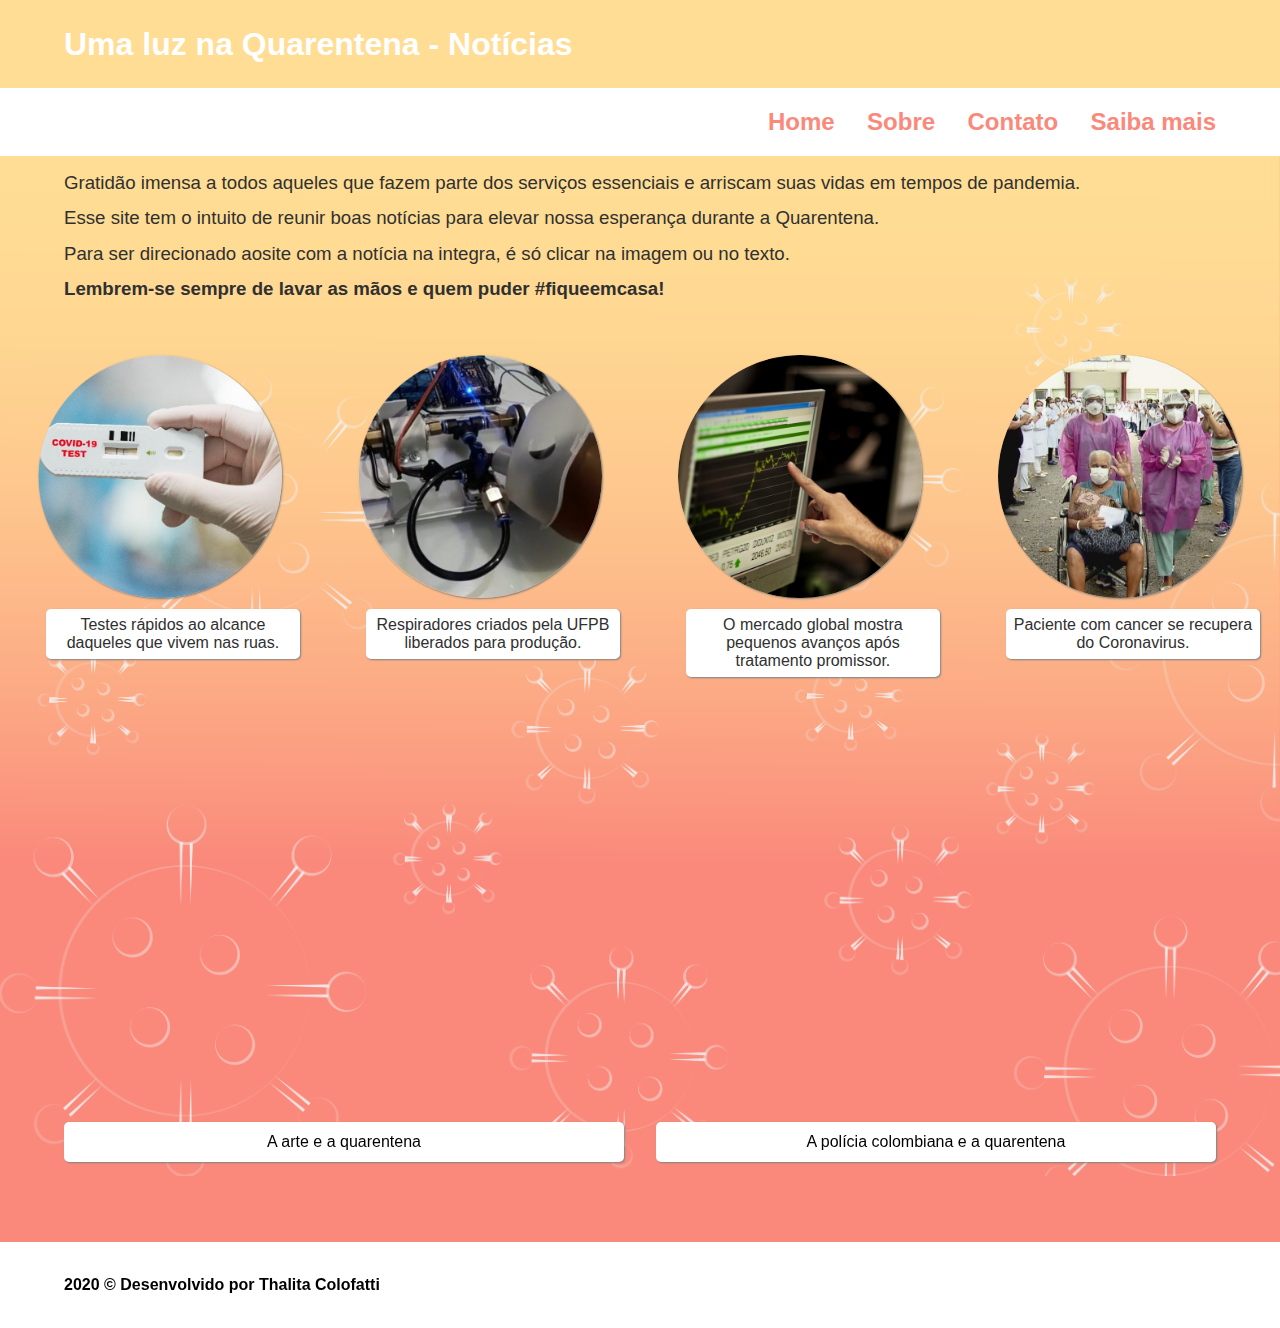
==== index.html @ b5f338f0 "Arquivos html, png, jpg, css e md adicionados no site" ====
<!doctype html>
<html lang="pt-br">

<head>
    <link rel="shortcut icon" href="imagens/icon.png"/>
    <title>Uma luz na Quarentena - covid19✨</title>
    <link rel="stylesheet" href="estilohome.css" />
</head>

<body>
    <div id="cabecalho">
        <h1>Uma luz na Quarentena - Notícias</h1>
    </div>
    <div id="navbar">
        <div><a href="index.html"><h2><b>Home</b></h2></a></div>
        <div><a href="sobre.html"><h2><b>Sobre</b></h2></a></div>
        <div><a href="contato.html"><h2><b>Contato</b></h2></a></div>
        <div><a href="saibamais.html"><h2><b>Saiba mais</b></h2></a></div>
    </div>  
    <div id="conteudo">
        <div id="apresentacao">
            <p class="textap">Gratidão imensa a todos aqueles que fazem parte dos serviços essenciais e arriscam suas vidas em tempos de pandemia.</p>
            <p class="textap">Esse site tem o intuito de reunir boas notícias para elevar nossa esperança durante a Quarentena.</p>
            <p class="textap">Para ser direcionado aosite com a notícia na integra, é só clicar na imagem ou no texto.</p>
            <p class="textap"><b>Lembrem-se sempre de lavar as mãos e quem puder #fiqueemcasa!</b></p>
        </div>
        <div id="noticias">
            <div class="noticiasDestaque">
                <a href="https://noticias.uol.com.br/saude/ultimas-noticias/redacao/2020/04/16/salvador-oferece-testes-rapidos-de-coronavirus-para-populacao-de-rua.htm">
                    <img class="imgDestaque" src="imagens/testecovid19.png"/>
                </a>
                <a href="https://noticias.uol.com.br/saude/ultimas-noticias/redacao/2020/04/16/salvador-oferece-testes-rapidos-de-coronavirus-para-populacao-de-rua.htm">
                    <p class="linkDestaque">Testes rápidos ao alcance daqueles que vivem nas ruas.</p>
                </a>
            </div>
            <div class="noticiasDestaque">
                <a href="https://g1.globo.com/pb/paraiba/noticia/2020/04/14/respirador-de-r-400-criado-pela-ufpb-e-liberado-para-producao-por-empresas.ghtml">
                    <img class="imgDestaque" src="imagens/respiradores.png"/>
                </a>
                <a href="https://g1.globo.com/pb/paraiba/noticia/2020/04/14/respirador-de-r-400-criado-pela-ufpb-e-liberado-para-producao-por-empresas.ghtml">    
                    <p class="linkDestaque">Respiradores criados pela UFPB liberados para produção.</p>
                </a>
            </div>
            <div class="noticiasDestaque">
                <a  href="https://valor.globo.com/financas/noticia/2020/04/17/potencial-de-droga-para-tratamento-de-covid-19-anima-mercados-globais.ghtml">
                    <img class="imgDestaque" src="imagens/mercado.png"/>
                </a>   
                <a  href="https://valor.globo.com/financas/noticia/2020/04/17/potencial-de-droga-para-tratamento-de-covid-19-anima-mercados-globais.ghtml">
                    <p class="linkDestaque">O mercado global mostra pequenos avanços após tratamento promissor.</p>
                </a>
            </div>
            <div class="noticiasDestaque">
                <a href="https://g1.globo.com/sp/santos-regiao/mais-saude/noticia/2020/04/17/idoso-de-76-anos-com-cancer-vence-o-coronavirus-em-sp-nosso-guerreiro.ghtml">
                    <img class="imgDestaque" src="imagens/paciente com cancer.png"/>
                </a>
                <a href="https://g1.globo.com/sp/santos-regiao/mais-saude/noticia/2020/04/17/idoso-de-76-anos-com-cancer-vence-o-coronavirus-em-sp-nosso-guerreiro.ghtml">   
                    <p class="linkDestaque">Paciente com cancer se recupera do Coronavirus.</p>
                </a>
            </div>
        </div>
        <div id="videos">
            <div class="videoDestaque">
                <iframe width="560" height="315" src="https://www.youtube.com/embed/b-xvUvusaZQ" frameborder="0" allow="accelerometer; autoplay; encrypted-media; gyroscope; picture-in-picture" allowfullscreen></iframe>
                <p class="descVideo">A arte e a quarentena</p>
            </div>
            <div class="videoDestaque">
                <iframe width="560" height="315" src="https://www.youtube.com/embed/DevnuL7g2V0" frameborder="0" allow="accelerometer; autoplay; encrypted-media; gyroscope; picture-in-picture" allowfullscreen></iframe>
                <p class="descVideo">A polícia colombiana e a quarentena</p>
            </div>
        </div>
    </div>

    <div id="rodape">
        <h4>2020 © Desenvolvido por Thalita Colofatti</h4>
    </div>

</body>

</html>
---- estilohome.css ----
body{
        background-image: url("imagens/home.png");
        background-repeat: no-repeat;
        background-position: center center;
        background-size: 100%;
        background-attachment: scroll;
        background-color: #fa897b;
        font-family: 'Gill Sans', 'Gill Sans MT', Calibri, 'Trebuchet MS', sans-serif;
        margin: 0%;
        padding: 0%;
}

#cabecalho{
    color: #ffdd94;
    margin: 0%;
}

h1{
    color: #ffffff;
    background-color: #ffdd94;
    background: size 100%;
    text-align: left;
    padding-left: 5%;
    padding-top: 2%;
    padding-bottom: 2%;
    margin: 0%;
}

#navbar{
    display: flex;
    justify-content: space-between;
    padding-left: 60%;
    padding-right: 5%;
    padding-bottom: 0%;
    padding-top: 0%;
    background-color: #ffffff;
    margin: 0%;
}

a{
    font-family: 'Gill Sans', 'Gill Sans MT', Calibri, 'Trebuchet MS', sans-serif;
    color: #fa897b;
    text-decoration: unset;
    margin: 0%;
}

a:link{
    color: #fa897b;
}

a:hover{
    color: #ffdd94;
}

#apresentacao{
    margin-top: 0%;
}

.textap{
    padding-left: 5%;
    text-align: left;
    font-size: 14pt;
    color: rgb(48, 48, 48);
    line-height: 0.9;
}


#noticias{
    display: flex;
    justify-content: space-between;

}

.noticiasDestaque{
    padding: 0%;
    margin: 3%;
}

.imgDestaque{
    margin: 0%;
    border-radius: 50%;
    box-shadow: gray 1px 1px 2px;
    width: 100%;
    height: auto;
    opacity: 1.0;
}

.imgDestaque:hover{
    opacity: 0.5;
}

.linkDestaque{
    margin: 3%;
    justify-content: center;
    text-align: center;
    font-size: 12pt;
    color: rgb(48, 48, 48);
    background-color: #ffffff;
    border: #ffffff 2px solid;
    box-shadow: gray 1px 1px 2px;
    border-radius: 5px;
    width: 99%;
    height: auto;
    padding: 2%;
    opacity: 1.0;
}

.linkDestaque:hover{
    opacity: 0.5;
}

#videos{
    display: flex;
    justify-content: space-between;
    padding: 0%;
    margin: 5%;
}

.descVideo{
    justify-content: center;
    text-align: center;
    font-size: 12pt;
    background-color: #ffffff;
    box-shadow: gray 1px 1px 2px;
    border-radius: 5px;
    padding: 2%;
    opacity: 1.0;
}

.descVideo:hover{
    opacity: 0.5;
}

#rodape{
    background-color: white;
    background-size: 100%;
    margin-top: 5%;
    padding-top: 1%;
    padding-left: 5%;
    padding-bottom: 1%;
}
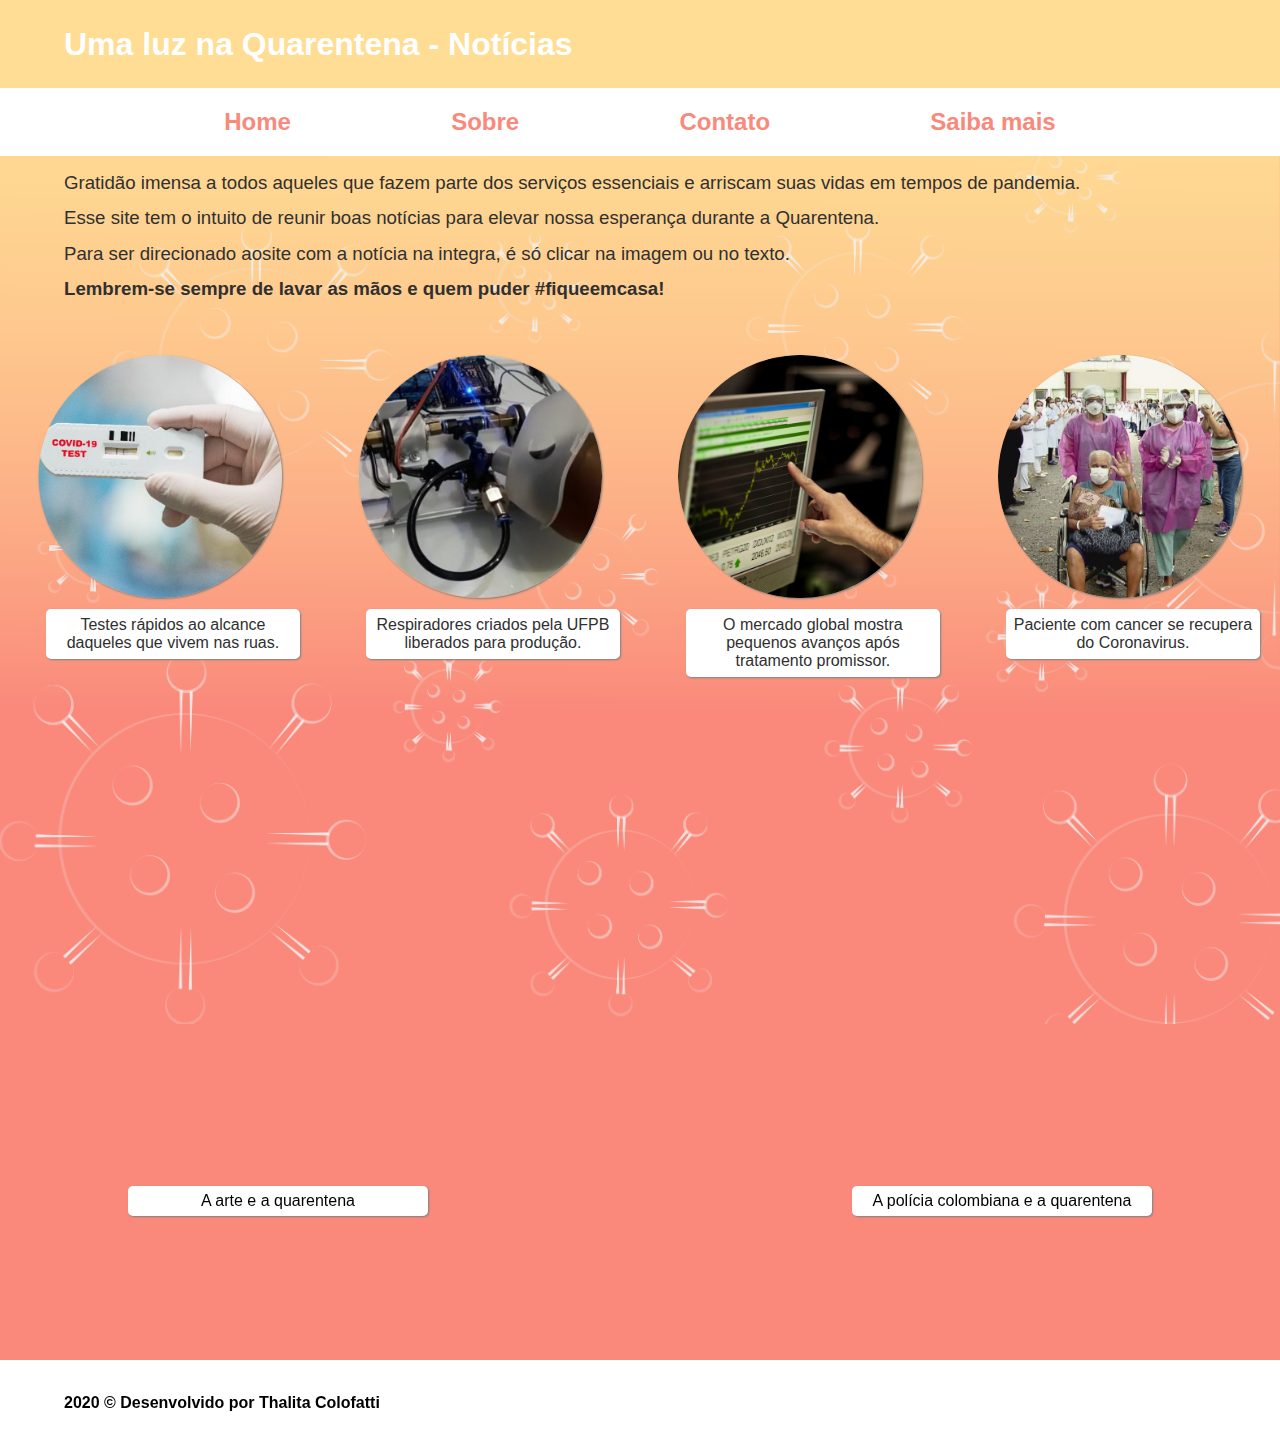
==== commit 52eccda5: "update responsive design" ====
--- a/index.html
+++ b/index.html
@@ -2,6 +2,8 @@
 <html lang="pt-br">
 
 <head>
+    <meta name="viewport" content="width=device-width, initial-scale=1, shrink-to-fit=no">
+    <meta charset="utf-8">
     <link rel="shortcut icon" href="imagens/icon.png"/>
     <title>Uma luz na Quarentena - covid19✨</title>
     <link rel="stylesheet" href="estilohome.css" />
@@ -27,7 +29,7 @@
         <div id="noticias">
             <div class="noticiasDestaque">
                 <a href="https://noticias.uol.com.br/saude/ultimas-noticias/redacao/2020/04/16/salvador-oferece-testes-rapidos-de-coronavirus-para-populacao-de-rua.htm">
-                    <img class="imgDestaque" src="imagens/testecovid19.png"/>
+                    <img class="imgDestaque" src="imagens/testecovid19.png" style="max-width:100%;height:auto;"/>
                 </a>
                 <a href="https://noticias.uol.com.br/saude/ultimas-noticias/redacao/2020/04/16/salvador-oferece-testes-rapidos-de-coronavirus-para-populacao-de-rua.htm">
                     <p class="linkDestaque">Testes rápidos ao alcance daqueles que vivem nas ruas.</p>
@@ -35,7 +37,7 @@
             </div>
             <div class="noticiasDestaque">
                 <a href="https://g1.globo.com/pb/paraiba/noticia/2020/04/14/respirador-de-r-400-criado-pela-ufpb-e-liberado-para-producao-por-empresas.ghtml">
-                    <img class="imgDestaque" src="imagens/respiradores.png"/>
+                    <img class="imgDestaque" src="imagens/respiradores.png" style="max-width:100%;height:auto;"/>
                 </a>
                 <a href="https://g1.globo.com/pb/paraiba/noticia/2020/04/14/respirador-de-r-400-criado-pela-ufpb-e-liberado-para-producao-por-empresas.ghtml">    
                     <p class="linkDestaque">Respiradores criados pela UFPB liberados para produção.</p>
@@ -43,7 +45,7 @@
             </div>
             <div class="noticiasDestaque">
                 <a  href="https://valor.globo.com/financas/noticia/2020/04/17/potencial-de-droga-para-tratamento-de-covid-19-anima-mercados-globais.ghtml">
-                    <img class="imgDestaque" src="imagens/mercado.png"/>
+                    <img class="imgDestaque" src="imagens/mercado.png" style="max-width:100%;height:auto;"/>
                 </a>   
                 <a  href="https://valor.globo.com/financas/noticia/2020/04/17/potencial-de-droga-para-tratamento-de-covid-19-anima-mercados-globais.ghtml">
                     <p class="linkDestaque">O mercado global mostra pequenos avanços após tratamento promissor.</p>
@@ -51,7 +53,7 @@
             </div>
             <div class="noticiasDestaque">
                 <a href="https://g1.globo.com/sp/santos-regiao/mais-saude/noticia/2020/04/17/idoso-de-76-anos-com-cancer-vence-o-coronavirus-em-sp-nosso-guerreiro.ghtml">
-                    <img class="imgDestaque" src="imagens/paciente com cancer.png"/>
+                    <img class="imgDestaque" src="imagens/paciente com cancer.png" style="max-width:100%;height:auto;"/>
                 </a>
                 <a href="https://g1.globo.com/sp/santos-regiao/mais-saude/noticia/2020/04/17/idoso-de-76-anos-com-cancer-vence-o-coronavirus-em-sp-nosso-guerreiro.ghtml">   
                     <p class="linkDestaque">Paciente com cancer se recupera do Coronavirus.</p>
@@ -60,11 +62,11 @@
         </div>
         <div id="videos">
             <div class="videoDestaque">
-                <iframe width="560" height="315" src="https://www.youtube.com/embed/b-xvUvusaZQ" frameborder="0" allow="accelerometer; autoplay; encrypted-media; gyroscope; picture-in-picture" allowfullscreen></iframe>
+                <iframe width="100%" height="315" src="https://www.youtube.com/embed/b-xvUvusaZQ" frameborder="0" allow="accelerometer; autoplay; encrypted-media; gyroscope; picture-in-picture" allowfullscreen></iframe>
                 <p class="descVideo">A arte e a quarentena</p>
             </div>
             <div class="videoDestaque">
-                <iframe width="560" height="315" src="https://www.youtube.com/embed/DevnuL7g2V0" frameborder="0" allow="accelerometer; autoplay; encrypted-media; gyroscope; picture-in-picture" allowfullscreen></iframe>
+                <iframe width="100%" height="315" src="https://www.youtube.com/embed/DevnuL7g2V0" frameborder="0" allow="accelerometer; autoplay; encrypted-media; gyroscope; picture-in-picture" allowfullscreen></iframe>
                 <p class="descVideo">A polícia colombiana e a quarentena</p>
             </div>
         </div>
@@ -76,4 +78,4 @@
 
 </body>
 
-</html>+</html>
--- a/estilohome.css
+++ b/estilohome.css
@@ -1,141 +1,279 @@
-body{
+@media screen and (max-width: 808px){
+    body{
+        background-position: left bottom;
+        width: 100%;
+        background-attachment: scroll;
+        background-color: #ffdd94;
+        background-image: linear-gradient(#ffdd94, #fa897b);
+        font-family: 'Gill Sans', 'Gill Sans MT', Calibri, 'Trebuchet MS', sans-serif;
+        margin: 0%;
+        padding: 0%;
+    }
+
+    #cabecalho{
+        color: #ffdd94;
+        margin: 0%;
+    }
+
+    h1{
+        font-size: 200%;
+        color: #ffffff;
+        background-color: #ffdd94;
+        background: size 100%;
+        text-align: center;
+        padding-left: 5%;
+        padding-top: 2%;
+        padding-bottom: 2%;
+        margin: 0%;
+    }
+
+    #navbar{
+        display: flex;
+        justify-content: space-evenly;
+        padding-left: 5%;
+        padding-right: 5%;
+        background-color: #ffffff;
+        margin: 0%;
+        text-decoration: unset;
+    }
+
+    a{
+        font-size: 100%;
+        font-family: 'Gill Sans', 'Gill Sans MT', Calibri, 'Trebuchet MS', sans-serif;
+        color: #fa897b;
+        text-decoration: unset;
+        margin: 0%;
+        padding-right: 0%;
+    }
+    
+    a:hover{
+        color: #ffdd94;
+        text-decoration: unset;
+    }
+    
+    #apresentacao{
+        margin-top: 0%;
+    }
+
+    .textap{
+        padding-left: 5%;
+        padding-right: 5%;
+        text-align: justify;
+        font-size: 100%;
+        color: rgb(48, 48, 48);
+        line-height: 0.9;
+    }
+
+    #noticias{
+        flex-wrap: wrap;
+        margin: 8%;
+    }
+
+    .noticiasDestaque{
+        padding: 0%;
+        margin: 2%;
+    }
+
+    .imgDestaque{
+        margin: 0%;
+        border-radius: 50%;
+        box-shadow: gray 1px 1px 2px;
+        width: 100%;
+        height: auto;
+        opacity: 1.0;
+    }
+
+    .imgDestaque:hover{
+        opacity: 0.5;
+    }
+
+    .linkDestaque{
+        margin: 3%;
+        justify-self: center;
+        text-align: center;
+        font-size: 100%;
+        color: rgb(48, 48, 48);
+        background-color: #ffffff;
+        border-radius: 5px;
+        width: 90%;
+        height: 5%;
+        padding: 2%;
+        opacity: 1.0;
+    }
+
+    .linkDestaque:hover{
+        opacity: 0.5;
+    }
+
+    #videos{
+        display: block;
+        padding: 0%;
+        margin: 8%;
+    }
+
+    .descVideo{
+        justify-content: center;
+        text-align: center;
+        font-size: 100%;
+        background-color: #ffffff;
+        border-radius: 5px;
+        padding: 2%;
+        opacity: 1.0;
+        margin-bottom: 8%;
+    }
+
+    .descVideo:hover{
+        opacity: 0.5;
+    }
+
+    #rodape{
+        background-color: white;
+        background-size: 100%;
+        margin-top: 5%;
+        padding-top: 1%;
+        padding-left: 5%;
+        padding-bottom: 1%;
+    }
+}
+
+@media screen and (min-width: 809px){
+    body{
         background-image: url("imagens/home.png");
-        background-repeat: no-repeat;
-        background-position: center center;
+        background-repeat: repeat-x;
+        background-position: center top;
         background-size: 100%;
         background-attachment: scroll;
         background-color: #fa897b;
         font-family: 'Gill Sans', 'Gill Sans MT', Calibri, 'Trebuchet MS', sans-serif;
         margin: 0%;
         padding: 0%;
-}
-
-#cabecalho{
-    color: #ffdd94;
-    margin: 0%;
-}
-
-h1{
-    color: #ffffff;
-    background-color: #ffdd94;
-    background: size 100%;
-    text-align: left;
-    padding-left: 5%;
-    padding-top: 2%;
-    padding-bottom: 2%;
-    margin: 0%;
-}
-
-#navbar{
-    display: flex;
-    justify-content: space-between;
-    padding-left: 60%;
-    padding-right: 5%;
-    padding-bottom: 0%;
-    padding-top: 0%;
-    background-color: #ffffff;
-    margin: 0%;
-}
-
-a{
-    font-family: 'Gill Sans', 'Gill Sans MT', Calibri, 'Trebuchet MS', sans-serif;
-    color: #fa897b;
-    text-decoration: unset;
-    margin: 0%;
-}
-
-a:link{
-    color: #fa897b;
-}
-
-a:hover{
-    color: #ffdd94;
-}
-
-#apresentacao{
-    margin-top: 0%;
-}
-
-.textap{
-    padding-left: 5%;
-    text-align: left;
-    font-size: 14pt;
-    color: rgb(48, 48, 48);
-    line-height: 0.9;
-}
-
-
-#noticias{
-    display: flex;
-    justify-content: space-between;
-
-}
-
-.noticiasDestaque{
-    padding: 0%;
-    margin: 3%;
-}
-
-.imgDestaque{
-    margin: 0%;
-    border-radius: 50%;
-    box-shadow: gray 1px 1px 2px;
-    width: 100%;
-    height: auto;
-    opacity: 1.0;
-}
-
-.imgDestaque:hover{
-    opacity: 0.5;
-}
-
-.linkDestaque{
-    margin: 3%;
-    justify-content: center;
-    text-align: center;
-    font-size: 12pt;
-    color: rgb(48, 48, 48);
-    background-color: #ffffff;
-    border: #ffffff 2px solid;
-    box-shadow: gray 1px 1px 2px;
-    border-radius: 5px;
-    width: 99%;
-    height: auto;
-    padding: 2%;
-    opacity: 1.0;
-}
-
-.linkDestaque:hover{
-    opacity: 0.5;
-}
-
-#videos{
-    display: flex;
-    justify-content: space-between;
-    padding: 0%;
-    margin: 5%;
-}
-
-.descVideo{
-    justify-content: center;
-    text-align: center;
-    font-size: 12pt;
-    background-color: #ffffff;
-    box-shadow: gray 1px 1px 2px;
-    border-radius: 5px;
-    padding: 2%;
-    opacity: 1.0;
-}
-
-.descVideo:hover{
-    opacity: 0.5;
-}
-
-#rodape{
-    background-color: white;
-    background-size: 100%;
-    margin-top: 5%;
-    padding-top: 1%;
-    padding-left: 5%;
-    padding-bottom: 1%;
-}
+    }
+
+    #cabecalho{
+        color: #ffdd94;
+        margin: 0%;
+    }
+
+    h1{
+        color: #ffffff;
+        background-color: #ffdd94;
+        background: size 100%;
+        text-align: left;
+        padding-left: 5%;
+        padding-top: 2%;
+        padding-bottom: 2%;
+        margin: 0%;
+    }
+
+    #navbar{
+        display: flex;
+        justify-content: space-evenly;
+        padding-left: 5%;
+        padding-right: 5%;
+        background-color: #ffffff;
+        margin: 0%;
+        text-decoration: unset;
+    }
+
+    a{
+        font-size: 100%;
+        font-family: 'Gill Sans', 'Gill Sans MT', Calibri, 'Trebuchet MS', sans-serif;
+        color: #fa897b;
+        text-decoration: unset;
+        margin: 0%;
+        padding-right: 0%;
+    }
+
+    a:hover{
+        color: #ffdd94;
+        text-decoration: unset;
+    }
+
+    #apresentacao{
+        margin-top: 0%;
+    }
+
+    .textap{
+        padding-left: 5%;
+        text-align: left;
+        font-size: 14pt;
+        color: rgb(48, 48, 48);
+        line-height: 0.9;
+    }
+
+
+    #noticias{
+        display: flex;
+        justify-content: space-between;
+
+    }
+
+    .noticiasDestaque{
+        padding: 0%;
+        margin: 3%;
+    }
+
+    .imgDestaque{
+        margin: 0%;
+        border-radius: 50%;
+        box-shadow: gray 1px 1px 2px;
+        width: 100%;
+        height: auto;
+        opacity: 1.0;
+    }
+
+    .imgDestaque:hover{
+        opacity: 0.5;
+    }
+
+    .linkDestaque{
+        margin: 3%;
+        justify-content: center;
+        text-align: center;
+        font-size: 12pt;
+        color: rgb(48, 48, 48);
+        background-color: #ffffff;
+        border: #ffffff 2px solid;
+        box-shadow: gray 1px 1px 2px;
+        border-radius: 5px;
+        width: 99%;
+        height: auto;
+        padding: 2%;
+        opacity: 1.0;
+    }
+
+    .linkDestaque:hover{
+        opacity: 0.5;
+    }
+
+    #videos{
+        display: flex;
+        justify-content: space-between;
+        padding:0%;
+        margin: 10%;
+    }
+
+    .descVideo{
+        justify-content: center;
+        text-align: center;
+        font-size: 12pt;
+        background-color: #ffffff;
+        box-shadow: gray 1px 1px 2px;
+        border-radius: 5px;
+        padding: 2%;
+        opacity: 1.0;
+    }
+
+    .descVideo:hover{
+        opacity: 0.5;
+    }
+
+    #rodape{
+        background-color: white;
+        background-size: 100%;
+        margin-top: 5%;
+        padding-top: 1%;
+        padding-left: 5%;
+        padding-bottom: 1%;
+    }
+}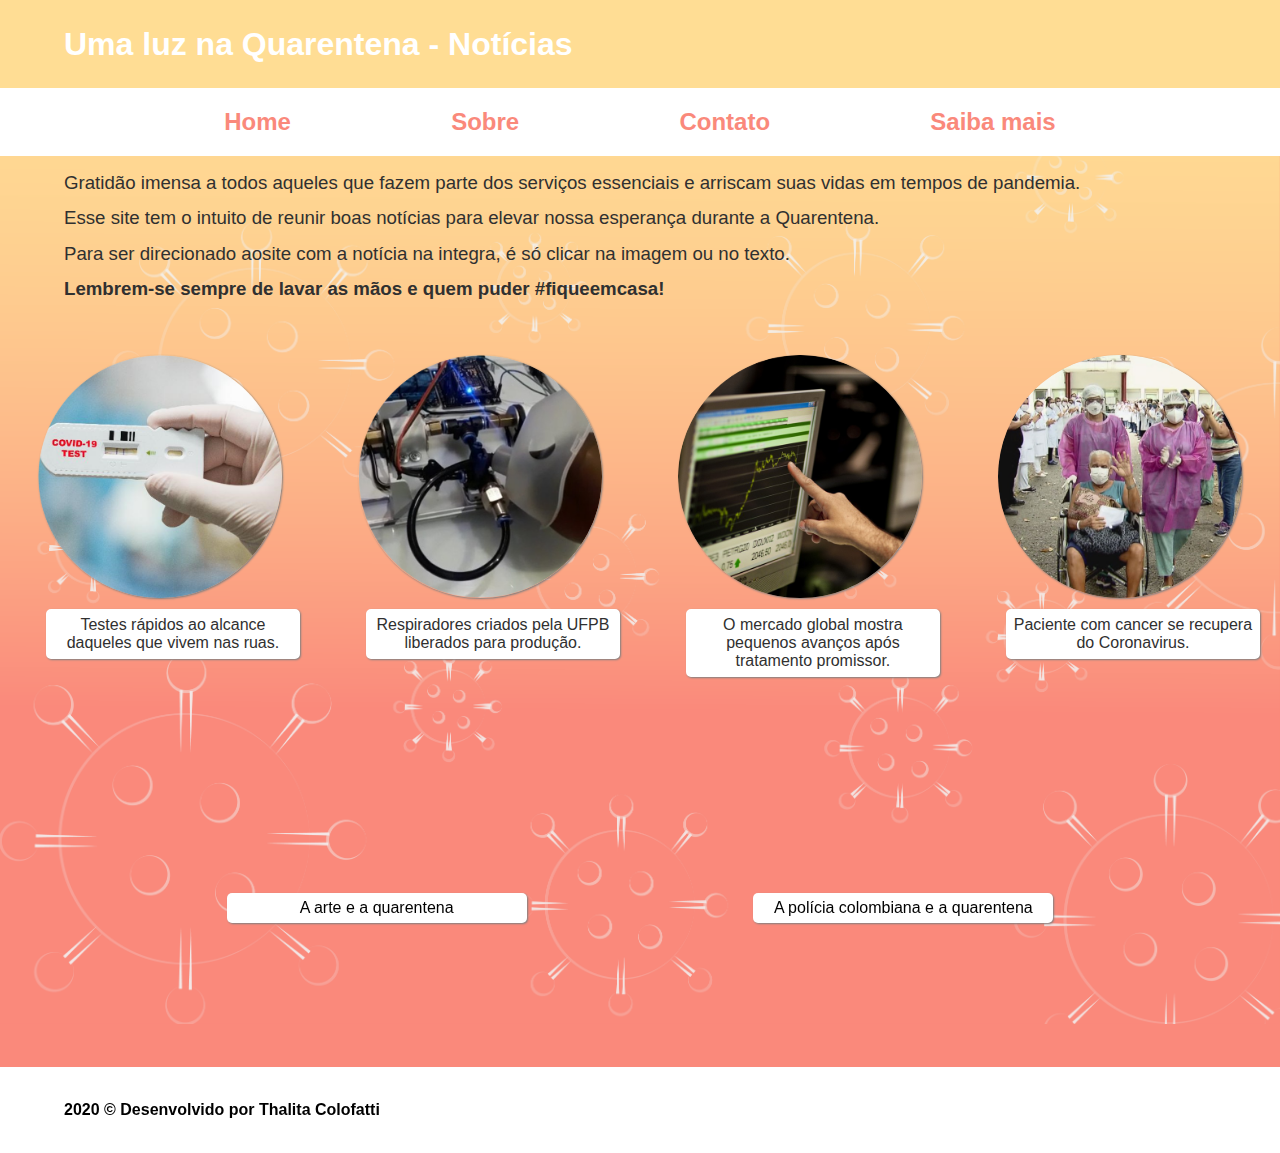
==== commit 0f24448b: "update iframe home" ====
--- a/index.html
+++ b/index.html
@@ -62,11 +62,11 @@
         </div>
         <div id="videos">
             <div class="videoDestaque">
-                <iframe width="100%" height="315" src="https://www.youtube.com/embed/b-xvUvusaZQ" frameborder="0" allow="accelerometer; autoplay; encrypted-media; gyroscope; picture-in-picture" allowfullscreen></iframe>
+                <iframe width="100%" height="auto" src="https://www.youtube.com/embed/b-xvUvusaZQ" frameborder="0" allow="accelerometer; autoplay; encrypted-media; gyroscope; picture-in-picture" allowfullscreen></iframe>
                 <p class="descVideo">A arte e a quarentena</p>
             </div>
             <div class="videoDestaque">
-                <iframe width="100%" height="315" src="https://www.youtube.com/embed/DevnuL7g2V0" frameborder="0" allow="accelerometer; autoplay; encrypted-media; gyroscope; picture-in-picture" allowfullscreen></iframe>
+                <iframe width="100%" height="auto" src="https://www.youtube.com/embed/DevnuL7g2V0" frameborder="0" allow="accelerometer; autoplay; encrypted-media; gyroscope; picture-in-picture" allowfullscreen></iframe>
                 <p class="descVideo">A polícia colombiana e a quarentena</p>
             </div>
         </div>
--- a/estilohome.css
+++ b/estilohome.css
@@ -248,9 +248,9 @@
 
     #videos{
         display: flex;
-        justify-content: space-between;
+        justify-content: space-evenly;
         padding:0%;
-        margin: 10%;
+        margin-bottom: 10%;
     }
 
     .descVideo{
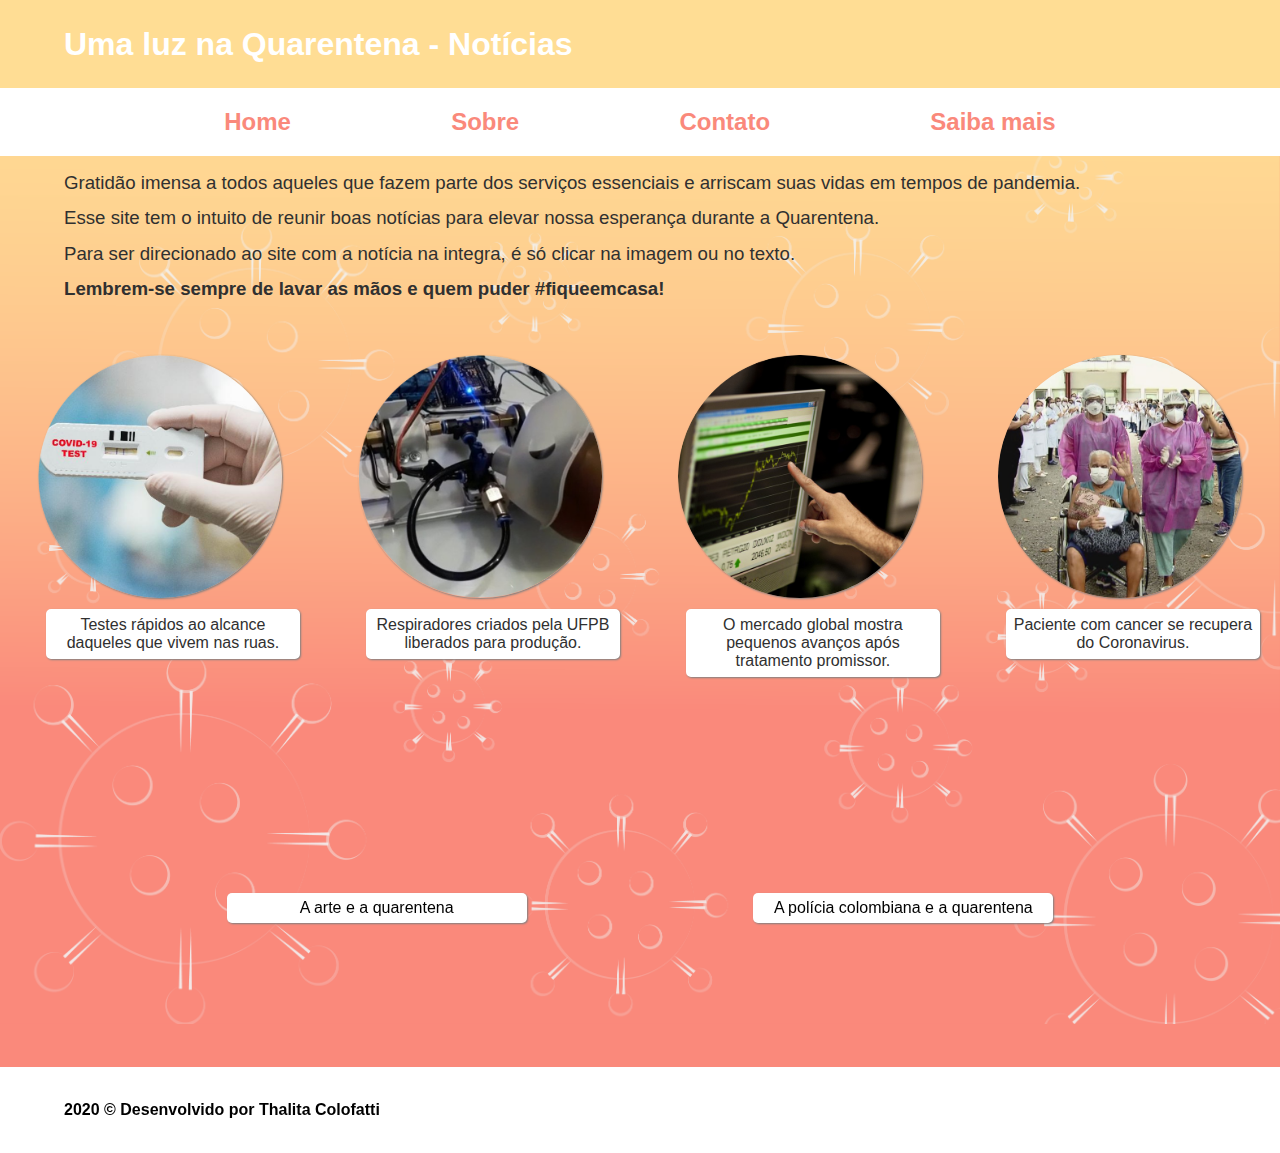
==== commit 6b1a8785: "update texto" ====
--- a/index.html
+++ b/index.html
@@ -23,7 +23,7 @@
         <div id="apresentacao">
             <p class="textap">Gratidão imensa a todos aqueles que fazem parte dos serviços essenciais e arriscam suas vidas em tempos de pandemia.</p>
             <p class="textap">Esse site tem o intuito de reunir boas notícias para elevar nossa esperança durante a Quarentena.</p>
-            <p class="textap">Para ser direcionado aosite com a notícia na integra, é só clicar na imagem ou no texto.</p>
+            <p class="textap">Para ser direcionado ao site com a notícia na integra, é só clicar na imagem ou no texto.</p>
             <p class="textap"><b>Lembrem-se sempre de lavar as mãos e quem puder #fiqueemcasa!</b></p>
         </div>
         <div id="noticias">
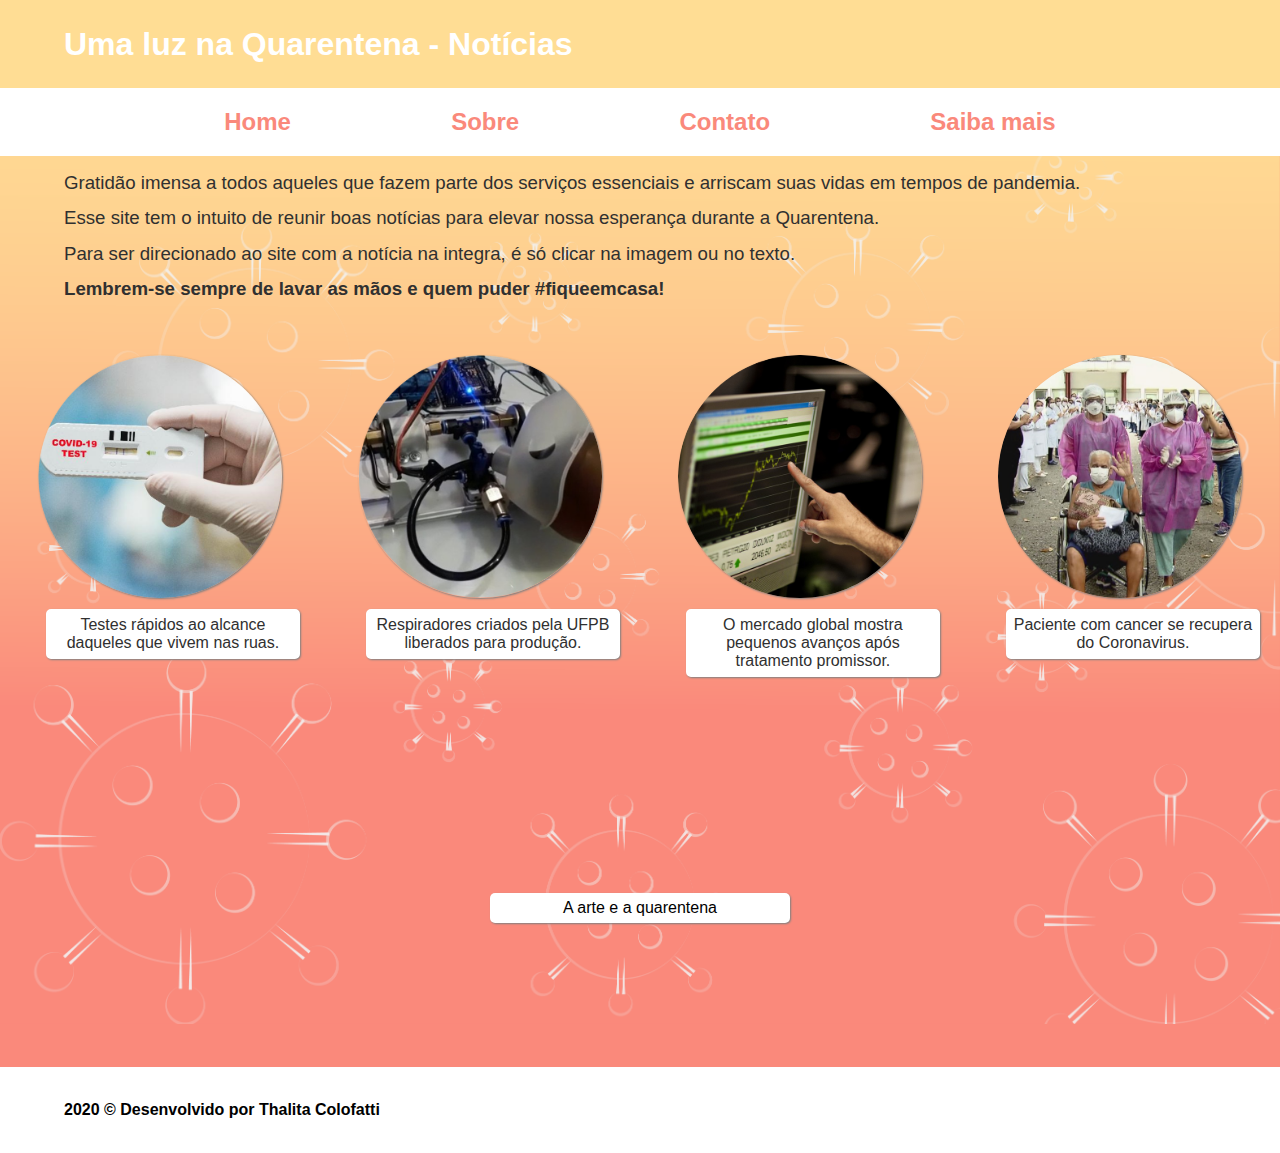
==== commit e6d59e50: "Update index.html" ====
--- a/index.html
+++ b/index.html
@@ -65,10 +65,6 @@
                 <iframe width="100%" height="auto" src="https://www.youtube.com/embed/b-xvUvusaZQ" frameborder="0" allow="accelerometer; autoplay; encrypted-media; gyroscope; picture-in-picture" allowfullscreen></iframe>
                 <p class="descVideo">A arte e a quarentena</p>
             </div>
-            <div class="videoDestaque">
-                <iframe width="100%" height="auto" src="https://www.youtube.com/embed/DevnuL7g2V0" frameborder="0" allow="accelerometer; autoplay; encrypted-media; gyroscope; picture-in-picture" allowfullscreen></iframe>
-                <p class="descVideo">A polícia colombiana e a quarentena</p>
-            </div>
         </div>
     </div>
 
--- a/estilohome.css
+++ b/estilohome.css
@@ -38,7 +38,7 @@
     }
 
     a{
-        font-size: 100%;
+        font-size: 80%;
         font-family: 'Gill Sans', 'Gill Sans MT', Calibri, 'Trebuchet MS', sans-serif;
         color: #fa897b;
         text-decoration: unset;
@@ -276,4 +276,4 @@
         padding-left: 5%;
         padding-bottom: 1%;
     }
-}+}
